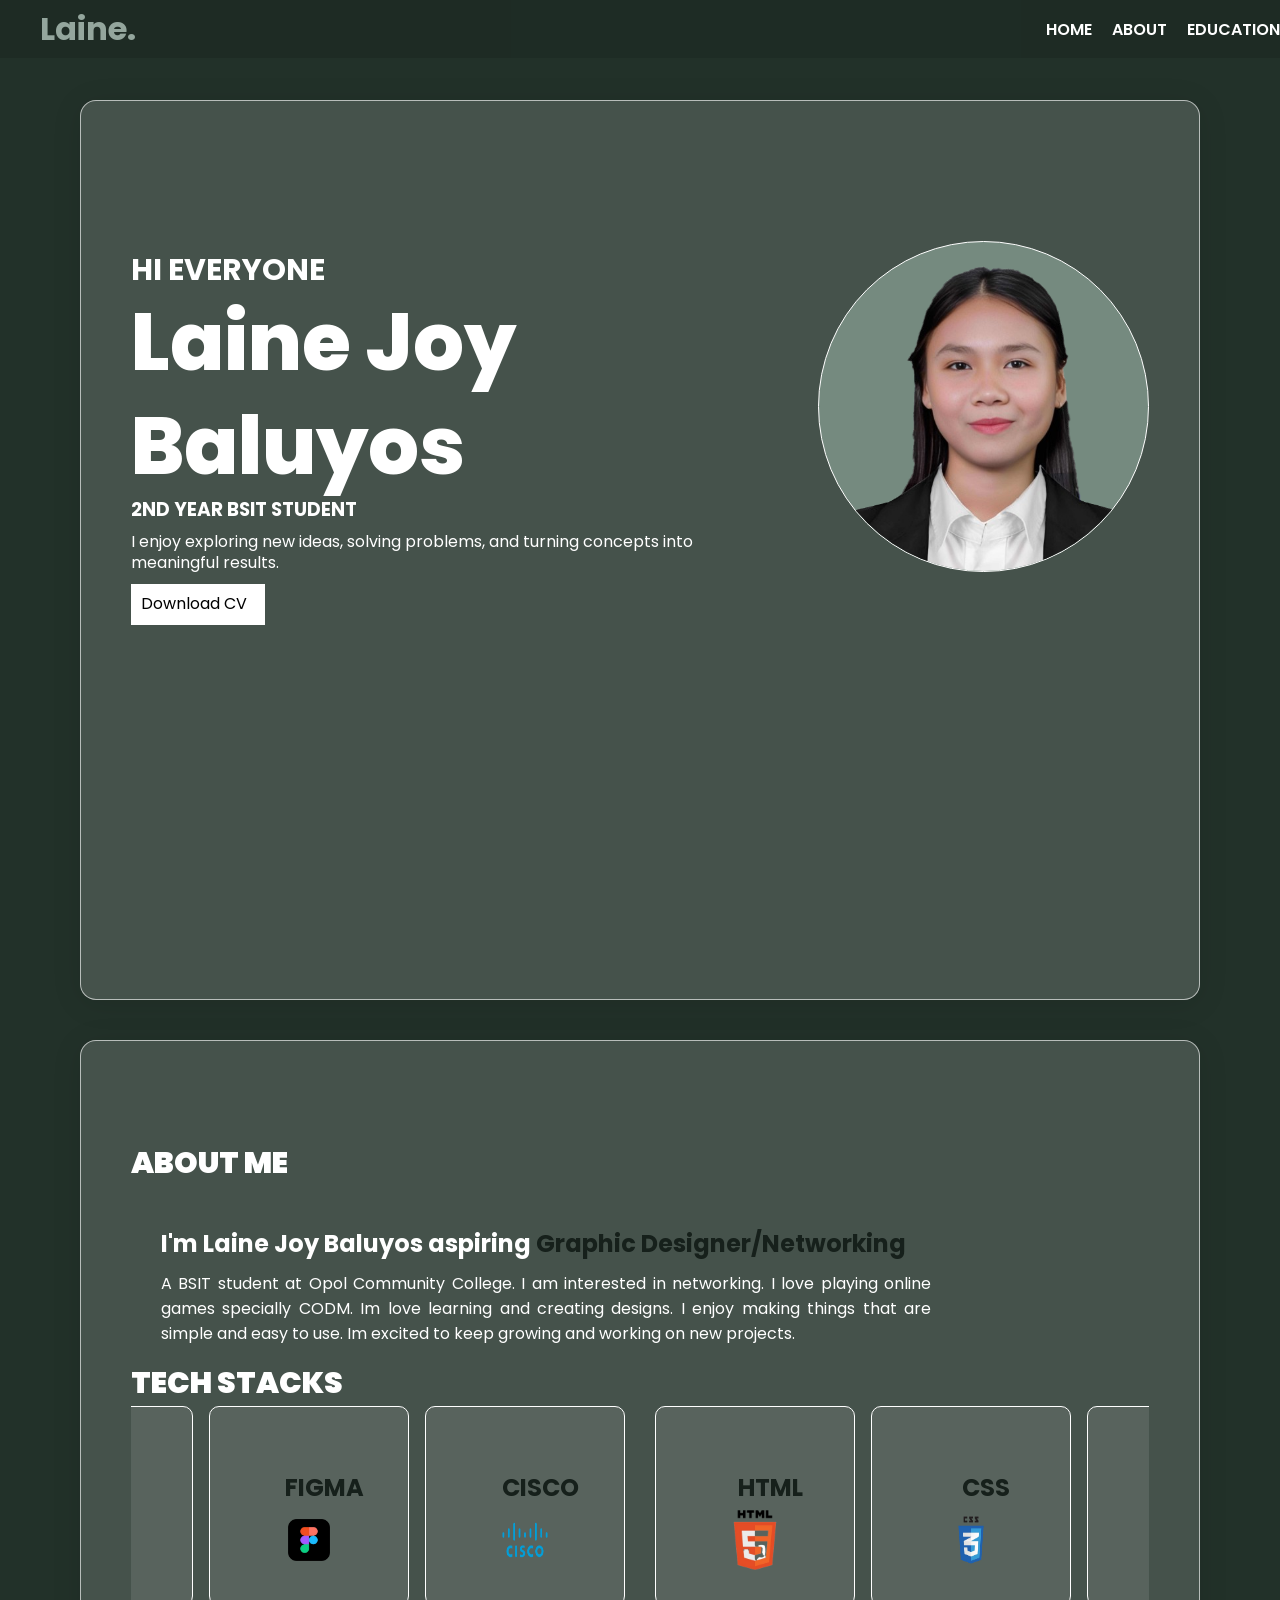
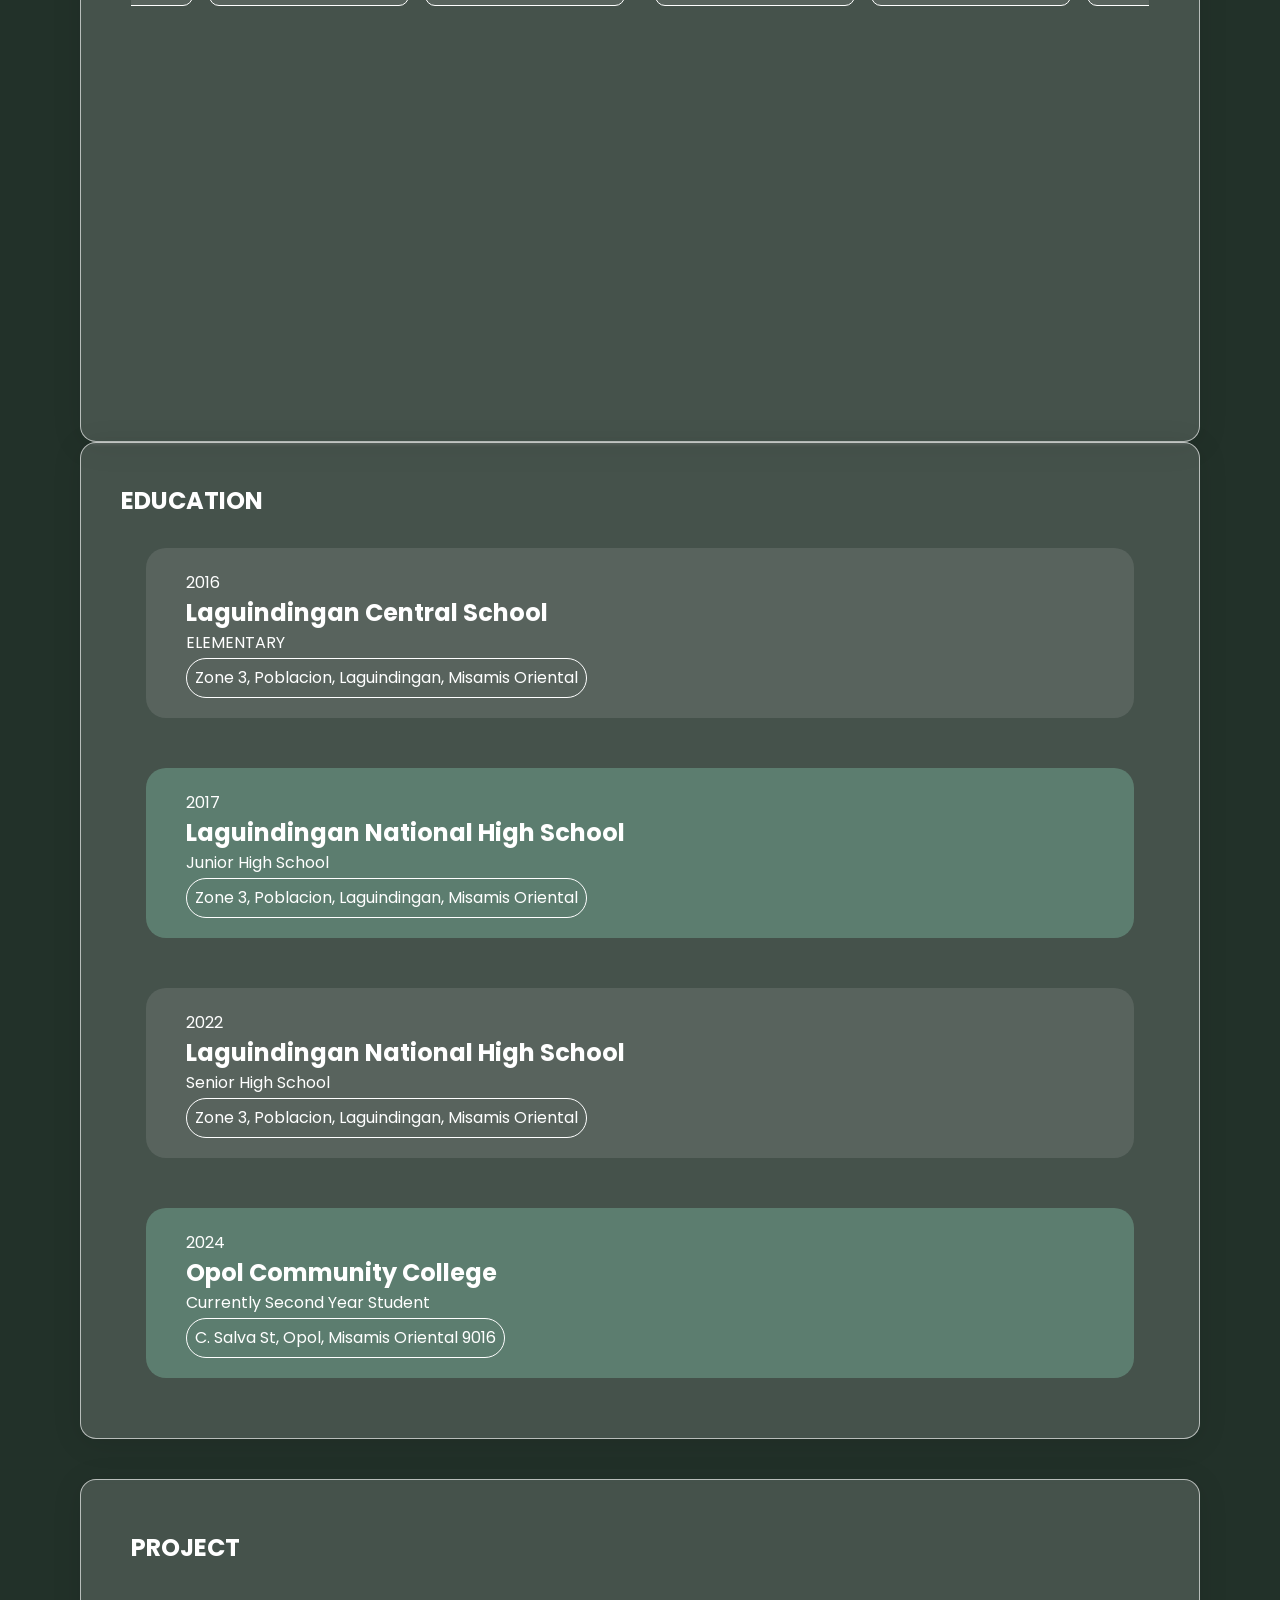
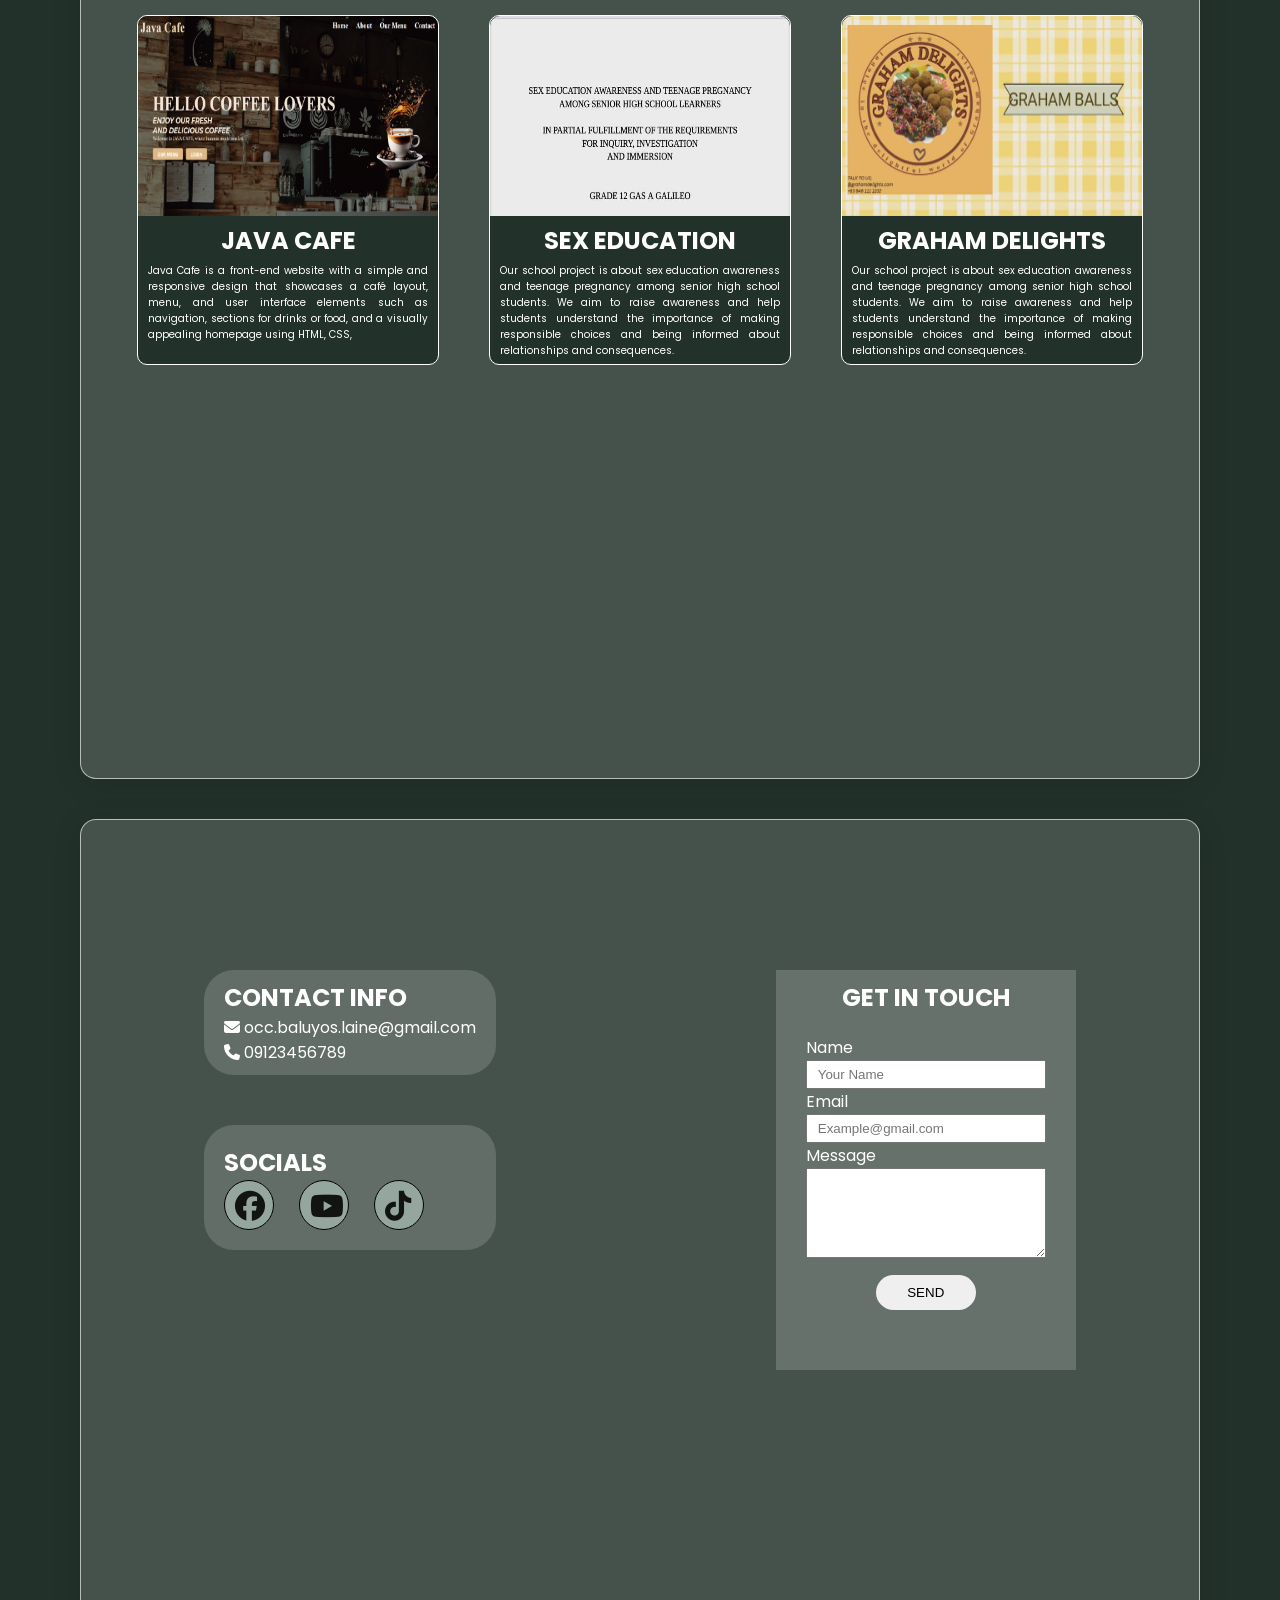
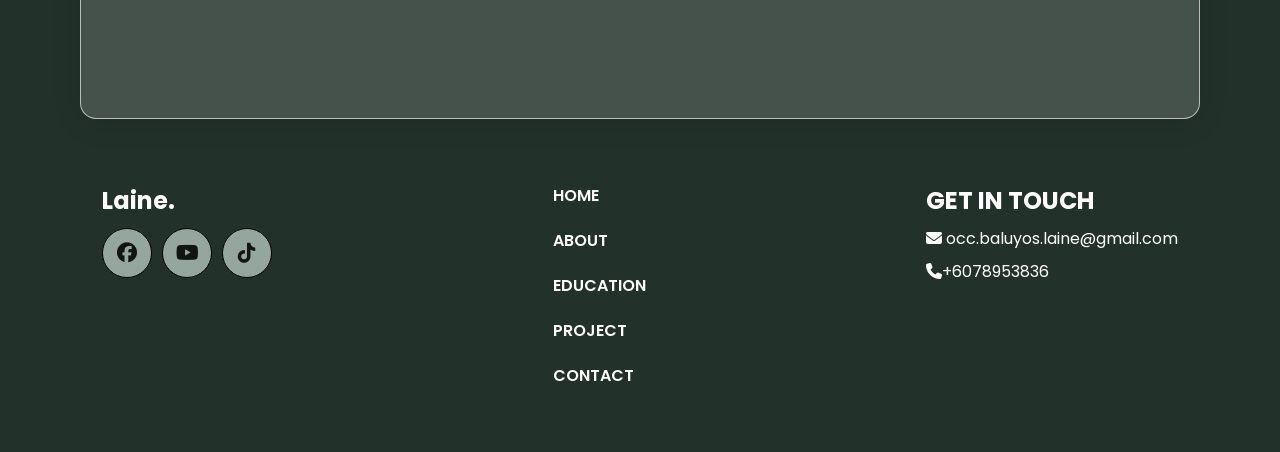
==== index.html @ b3f025a5 "Rename subport.html to index.html" ====
<!DOCTYPE html>
<html lang="en">
<head>
    <meta charset="UTF-8">
    <meta name="viewport" content="width=device-width, initial-scale=1.0">
    <title>Document</title>
    <link rel="stylesheet" href="style.css">
   <link href="https://fonts.googleapis.com/css2?family=Poppins:wght@300;400;600;700&display=swap" rel="stylesheet">
   <link rel="stylesheet" href="https://cdnjs.cloudflare.com/ajax/libs/font-awesome/6.5.0/css/all.min.css">
   <link rel="stylesheet" href="https://cdnjs.cloudflare.com/ajax/libs/font-awesome/6.5.0/css/all.min.css">
     

</head>
<body>
      <div class="header">
    <h1 id="title">Laine.</h1>

    <nav>
      <ul>
        <li><a href="#home">HOME</a></li>
        <li><a href="#about">ABOUT</a></li>
        <li><a href="#education">EDUCATION</a></li>
        <li><a href="#project">PROJECT</a></li>
        <li><a href="#contact">CONTACT</a></li>
      </ul>

      
    </nav>  
  </div>
  
  <div class="main-container">


  <section class="home" id="home">
    <div class="home-content">
        <h2>HI EVERYONE</h2>
        <h1>Laine Joy Baluyos</h1>
        <h3 class="txt-animation">2ND YEAR BSIT STUDENT</h3>
        <p> I enjoy exploring new ideas, solving problems, and turning
            concepts into meaningful results.</p>
        <a href="pdf/Purple and White Clean and Professional Resume.pdf" target="_blank" class="btn">Download CV</a>


       </div>

         <div class="home-img">
            <img src="img/a81e89c8-9b71-4500-9a32-134c6307f3d2-removebg-preview.png" style="max-width: 100%; height: auto;">
        </div> 
  </section>


  <div class="abt-educ">
    <section class="about" id="about">
    <div class="about-content">
        <h1>ABOUT ME</h1>
        <h2>I'm Laine Joy Baluyos aspiring <span>Graphic Designer/Networking</span></h2>
        <p> A BSIT student at Opol Community College. I am interested in networking. I love playing online games specially CODM. Im love learning and creating designs. I enjoy making things that are simple and easy to use. Im excited to keep growing and working on new projects.</p>
        
    </div>


    <div class="skill">
        <h1>TECH STACKS</h1>
    </div>

    <div class="shapes">
      <div class="group">
         <div class="rectangle">
        <h2>HTML</h2>
        <img src="img/download__6_-removebg-preview.png" alt="">
       </div>
        <div class="rectangle">
          <h2>CSS</h2>
          <img src="img/Download_CSS3_Logo_Vector_Online___Logowik-removebg-preview.png" alt="">
        </div>
        <div class="rectangle">
          <h2>FIGMA</h2>
          <img src="img/Download_Figma_Logo_Icon_Figma_App_Editable_Transparent_Background_Premium_Social_Media_Design_for_Digital_Download_-removebg-preview.png" alt="">
        </div>
        <div class="rectangle">
          <h2>CISCO</h2>
          <img src="img/Cisco_logo_2016-removebg-preview.png" alt="">
        </div>
      </div>

      <div aria-hidden class="group">
        <div class="rectangle">
        <h2>HTML</h2>
        <img src="img/download__6_-removebg-preview.png" alt="">
       </div>
        <div class="rectangle">
          <h2>CSS</h2>
          <img src="img/Download_CSS3_Logo_Vector_Online___Logowik-removebg-preview.png" alt="">
        </div>
        <div class="rectangle">
          <h2>FIGMA</h2>
        </div>
        <div class="rectangle">
          <h2>CISCO</h2>
          <img src="img/Cisco_logo_2016-removebg-preview.png" alt="">
        </div>
      </div>
    </div>
  </section>

  
  </div>

  <section class="education" id="education">
    <div class="educ-content">
      <h1>EDUCATION</h1>
    </div>

    <div class="school">
      <div class="school1">
         <p>2016</p>
         <h2>Laguindingan Central School</h2>
         <p> ELEMENTARY</p>
         <p class="box">Zone 3, Poblacion, Laguindingan, Misamis Oriental</p>
    </div>

    <div class="school2">
         <p>2017</p>
         <h2>Laguindingan National High School</h2>
         <p> Junior High School</p>
         <p class="box">Zone 3, Poblacion, Laguindingan, Misamis Oriental</p>
    </div>

    <div class="school3">
         <p>2022</p>
         <h2>Laguindingan National High School</h2>
         <p> Senior High School</p>
         <p class="box">Zone 3, Poblacion, Laguindingan, Misamis Oriental</p>
    </div>

    <div class="school4">
         <p>2024</p>
         <h2>Opol Community College</h2>
         <p> Currently Second Year Student</p>
         <p class="box">C. Salva St, Opol, Misamis Oriental 9016</p>
    </div>

    </div>

  
  </section>

  

    

  <section class="project" id="project">
    <div class="prj">
      <h1>PROJECT</h1>
    </div>
    <div class="prj-grp">
       <div class="proj-content">
        <img src="img/Screenshot 2026-04-15 213336.png" alt="">
        <h2>JAVA CAFE</h2>
        <p>Java Cafe is a front-end website with a simple and responsive design that showcases a café layout, menu, and user interface elements such as navigation, sections for drinks or food, and a visually appealing homepage using HTML, CSS,</p>
       </div>
       <div class="proj-content">
       <img src="img/677040328_4208820999368461_3692528808752084667_n (1).jpg" alt="">
       <h2>SEX EDUCATION</h2>
       <p>Our school project is about sex education awareness and teenage pregnancy among senior high school students. We aim to raise awareness and help students understand the importance of making responsible choices and being informed about relationships and consequences.</p>
       </div>
       <div class="proj-content">
       <img src="img/677257130_948009807965071_2210621457412677955_n (1).jpg" alt="">
       <h2>GRAHAM DELIGHTS</h2>
       <p>Our school project is about sex education awareness and teenage pregnancy among senior high school students. We aim to raise awareness and help students understand the importance of making responsible choices and being informed about relationships and consequences.</p>
       </div>
    </div>
   
  </section>


 <section class="contact" id="contact">
  
  <div class="container1">
    
    <div class="cinfo1">
    <h1>CONTACT INFO</h1>

    <p><i class="fa-solid fa-envelope"></i> occ.baluyos.laine@gmail.com</p>
    <p><i class="fa-solid fa-phone"></i> 09123456789</p>
    
  </div>

  <div class="cinfo2">
  <h1>SOCIALS</h1>

  <div class="social-icons">

    <a href="https://www.facebook.com/groups/itphil/permalink/1908321626498650/">
      <i class="fa-brands fa-facebook"></i>
    </a>

    <a href="https://www.youtube.com/yourchannel" target="_blank">
      <i class="fa-brands fa-youtube"></i>
    </a>

    <a href="https://www.tiktok.com/@im_barad?_r=1&_t=ZS-962yagf6Fhx&fbclid=IwY2xjawRj2y5leHRuA2FlbQIxMABicmlkETE0cjhrajNPV1o3dXdLaGNIc3J0YwZhcHBfaWQQMjIyMDM5MTc4ODIwMDg5MgABHpnirTs64Y6oHmYj37-8uA-YoMBtXsv0I8xN5gkXz0j4N6v9cuD-PPZlrwDb_aem_nGgSSM_wfEmQYe7vf9GDfA" target="_blank">
      <i class="fa-brands fa-tiktok"></i>
    </a>

  </div>
</div>
  </div>
  

    <div class="container">
      <h1>GET IN TOUCH</h1>

    <form>
      <label for="name">Name</label>
      <input type="text" id="name" name="name" placeholder="Your Name" >

      <label for="email">Email</label>
      <input type="email" id="email" name="email" placeholder="Example@gmail.com" required>

      <label for="message">Message</label>
      <textarea name="message" id="message"></textarea>
  </form>

   <button type="submit">SEND</button>
   </div>

     
</section>
</div>  

<section class="footer">
  <div class="f-left">
    <h1>Laine.</h1>
    <div class="f-icons">

    <a href="https://www.facebook.com/groups/itphil/permalink/1908321626498650/">
      <i class="fa-brands fa-facebook"></i>
    </a>

    <a href="https://www.youtube.com/yourchannel" target="_blank">
      <i class="fa-brands fa-youtube"></i>
    </a>

    <a href="https://www.tiktok.com/@im_barad?_r=1&_t=ZS-962yagf6Fhx&fbclid=IwY2xjawRj2y5leHRuA2FlbQIxMABicmlkETE0cjhrajNPV1o3dXdLaGNIc3J0YwZhcHBfaWQQMjIyMDM5MTc4ODIwMDg5MgABHpnirTs64Y6oHmYj37-8uA-YoMBtXsv0I8xN5gkXz0j4N6v9cuD-PPZlrwDb_aem_nGgSSM_wfEmQYe7vf9GDfA" target="_blank">
      <i class="fa-brands fa-tiktok"></i>
    </a>
  </div>
  </div>

  <div class="f-center">
     <nav>
      <ul>
        <li><a href="#home">HOME</a></li>
        <li><a href="#about">ABOUT</a></li>
        <li><a href="#education">EDUCATION</a></li>
        <li><a href="#project">PROJECT</a></li>
        <li><a href="#contact">CONTACT</a></li>
      </ul
    </nav>  
  </div>

  <div class="right">
    <h1>GET IN TOUCH</h1>
    <p><i class="fa-solid fa-envelope"></i> occ.baluyos.laine@gmail.com</p>
    <p><i class="fa-solid fa-phone"></i>+6078953836</p>
    

  </div>
</section>

</body>
---- style.css ----
*{
    box-sizing: border-box;
    padding: 0;
    margin: 0;
    
}

html{
  scroll-behavior: smooth;
}
@keyframes fadeup{
    from{
        opacity: 0;
        transform: translateY(40px) scale(0.5);
    }
    to{
        opacity: 1;
        transform: translateY(0) scale(1) ;
    }
}

body{
   background-color: #223129;
   background-attachment: fixed;
   font-family: 'Poppins', sans-serif;
}
section{
    min-height: 100vh;
     animation: fadeup 1s linear;
    animation-timeline: view();
    animation-range: entry 0% cover 40%;
}
.main-container{ 
  max-width: 1200px; 
  margin: 0 auto; 
  padding: 0px 40px; 
  margin-top: 100px;
}


.header{
    display: flex;
    justify-content: space-between;
    align-items: center;
    padding: 5px 40px;
    position: fixed;
    top: 0;
    gap: 910px;
    background-color: rgba(0, 0, 0, 0.108);
    left: 0;
    z-index: 999;
}

.header h1{
    color: #94A69D;
}
nav{
    display: flex;
    align-items: center;
}

nav ul{
    display: flex;
    gap: 20px;
    list-style: none;   
    
}

nav ul li a{
    text-decoration: none;
    color: white;
    font-weight: 600;
}
nav ul li a:hover{
    text-decoration: underline;
}

/* HOME SECTION */
.home{
    display: flex;
    justify-content: space-between;
    gap: 80px;
    background: rgba(255, 255, 255, 0.16); 
    border-radius: 16px; 
    box-shadow: 0 4px 30px rgba(0, 0, 0, 0.1); 
    backdrop-filter: blur(2.1px); 
   -webkit-backdrop-filter: blur(2.1px); 
    border: 1px solid rgba(255, 255, 255, 0.62);
    padding: 50px ;
}
.rsm{
    display: flex;
    flex-direction: row;
}

.home-content{
    line-height: 1.3;
    padding-top: 100px;
    display: flex;
    flex-direction: column;
    
}

.home-content h2{
    color: white;
    font-size: 30px;
}

.home-content h1{
    color: white;
    font-size: 80px;
    font-weight: 800;
}

.home-content p{
    color:white;
    margin-top: 10px;
}
.home-content  h3{
    color: white;
}
.btn{
    background: white;
    padding: 10px 10px;
    list-style: none;
    text-decoration: none;
    color: black; 
    width: 22%;
    margin-top: 10px;
}
.btn:hover{
    background-color: #758A7F;
    color: white;
    transition: 0.3s;
    cursor: pointer;
}



.home-img img{
    width: 400px;
    height: 400px;
    object-fit: cover;
    border: 1px solid white;
    border-radius: 100%;
    background-color: #758A7F;
    margin-top: 90px;
}
.home-content h3{
   color: white;
  white-space: nowrap;
  overflow: hidden;
  animation: typing 2s steps(30) infinite alternate-reverse;
}

@keyframes typing {
  from {
    width: 1ch; /* starts at "2" */
  }
  to {
    width: 25ch; /* full text */
  }
}

/*ABOUT SECTION*/
.abt-educ{
    background: rgba(255, 255, 255, 0.16); 
    border-radius: 16px; 
    box-shadow: 0 4px 30px rgba(0, 0, 0, 0.1); 
    backdrop-filter: blur(2.1px); 
   -webkit-backdrop-filter: blur(2.1px); 
    border: 1px solid rgba(255, 255, 255, 0.62);
    padding: 50px ;
    margin-top: 40px;

}
.about{
    padding-top: 50px;  
}
.about-content{
    max-width: 800px;
}
.about-content span{
    color: #16201B;
}
.about h1{
    color: white;
    font-size: 30px;
    font-weight: 900;
}
.about h2{
    color: white;
    padding-left: 30px;
    padding-top: 40px;
}
.about p{
    color:  white;
    padding-left: 30px;
    padding-top: 10px;
    text-align: justify;
}

/* skills*/
.skill{
    margin-top: 15px;

}
.skill h3{
    color: white;
    padding-top: 100px;
    
}
.shapes{
    display: flex;
    gap: 30px;
    justify-content: center;
    overflow-x: auto;
}
.shapes::-webkit-scrollbar{
    display: none;
}

.group{
    display: flex;
    align-items: center;
    justify-content: center;
    gap: 1em;
    animation: scroll 5s infinite linear; 
}
.rectangle{
    width: 200px;
    height: 200px;
    align-content: center;
    text-align: center;
    background: rgba(255,255,255,0.1);
    border-radius: 10px;
    border: 1px solid white;
}
@keyframes scroll{
from{translate: 0;}
  to{translate: -100%;}
}
.rectangle img{
    width: 70px;
    height: 70px;
    align-items: center;
}
.rectangle h2{
    color:  #16201B;
}
/*EDUCATION SECTION*/
.education{
     background: rgba(255, 255, 255, 0.16); 
    border-radius: 16px; 
    box-shadow: 0 4px 30px rgba(0, 0, 0, 0.1); 
    backdrop-filter: blur(2.1px); 
   -webkit-backdrop-filter: blur(2.1px); 
    border: 1px solid rgba(255, 255, 255, 0.62);
    padding: 40px;
   
}
.educ-content {
    color: white;
}
.school1{
    background: rgba(255,255,255,0.1);
    margin-top: 30px;
    padding: 20px 40px;
    border-radius: 20px;
}
.box{
 border: 1px solid white;
 padding: 4px 8px;  
 border-radius: 20px;
  display: inline-block;  
}
.school2{
    background: rgba(117, 170, 147, 0.5);
    margin-top: 50px;
    padding: 20px 40px;
    border-radius: 20px;
}
.school3{
    background: rgba(255,255,255,0.1);
    margin-top: 50px;
    padding: 20px 40px;
    border-radius: 20px;
}
.school4{
    background: rgba(117, 170, 147, 0.5);
    margin-top: 50px;
    padding: 20px 40px;
    border-radius: 20px;
}
.school{
    margin: 20px 25px;
    border-radius: 20px;
    line-height: 30px;
    color: white;
}



/* PROJECT CONTENT*/
.project{
    color: white;
    background: rgba(255, 255, 255, 0.16); 
    border-radius: 16px; 
    box-shadow: 0 4px 30px rgba(0, 0, 0, 0.1); 
    backdrop-filter: blur(2.1px); 
   -webkit-backdrop-filter: blur(2.1px); 
    border: 1px solid rgba(255, 255, 255, 0.62);
    margin-top: 40px;
}
.prj{
    padding-left: 50px;
    padding-top: 50px;
}
.proj-content img{
    width: 300px;
    height: 200px;
    border-radius: 10px 10px 0 0;
    
}
.proj-content{
    border: 1px solid white;
    background-color: #223129;
    border-radius: 10px
    
} 
.proj-content p{
    font-size: 10px;
    text-align: center;
    text-align: justify;
    padding: 5px 10px;
}
.prj-grp{
    display: flex;
    justify-content: center;
    gap: 50px;
    padding-top: 50px;   
    margin: 0px 60px;
    text-align: center;
    
}



/* CONTACT SECTION*/
.contact{
    padding-top: 150px;
    color: white;
    display: flex;
    gap: 25%;
    justify-content: center;
    background: rgba(255, 255, 255, 0.16); 
    border-radius: 16px; 
    box-shadow: 0 4px 30px rgba(0, 0, 0, 0.1); 
    backdrop-filter: blur(2.1px); 
   -webkit-backdrop-filter: blur(2.1px); 
    border: 1px solid rgba(255, 255, 255, 0.62);
    margin-top: 40px;
}
.container{
    padding: 10px 30px;
    width: 300px;
    height: 400px;
    background: rgba(255, 255, 255, 0.186);
    
}
.container h1{
    margin-bottom: 20px;
    text-align: center;
}
input{
    padding: 5px 10px;
    display: flex;
    width: 100%;  
    outline: none; 
}
textarea{
    width: 100%;
    height: 90px;
    outline: none;
}
button{
   margin: 10px 70px;
   padding: 10px 10px;
   width: 100px;
   border-radius: 40px;
   outline: none;
   border: none;
}
.social-icons{
    display: flex;
    gap: 25px;
    font-size: 30px;     
}
.cinfo2{
    margin-top: 50px; 
    color: white;
    padding: 20px 20px;
    border-radius: 30px;
    background:  rgba(255, 255, 255, 0.16); 
}
.cinfo1{
    padding: 10px 20px;
    color: white;
    border-radius: 30px;
    background:  rgba(255, 255, 255, 0.16); 
}
.fa-brands{
    background-color: #94A69D;
    width: 50px;
    height: 50px;
    padding: 10px 10px;
    border-radius: 50px;
    border: 1px solid black;
    color: rgb(18, 20, 18);
}
.fa-brands:hover{
    background-color: white;
}


/* footer section*/

.footer {
    display: flex;
    flex-direction: row;         
    justify-content: space-between;
    align-items: flex-start;      
    padding: 5% 8%;
    gap: 20px;
    color: white;
    min-height: auto; 
}

.f-left {
    display: flex;
    flex-direction: column;      
    gap: 10px;
}

.f-icons {
    display: flex;
    flex-direction: row;
    gap: 10px;
}

.f-center {
    display: flex;
    flex-direction: column;
}

.f-center nav ul {
    list-style: none;
    padding: 0;
    margin: 0;
    display: flex;
    flex-direction: column;      
}
.right {
    display: flex;
    flex-direction: column;    
    gap: 8px;
}
.footer .fa-brands {
    background-color: #94A69D; 
    display: flex;
    align-items: center;
    justify-content: center;
    font-size: 20px;
    text-decoration: none;
}

.footer .fa-brands:hover {
    background-color: white;
}
.footer .f-icons a {
    text-decoration: none;
}
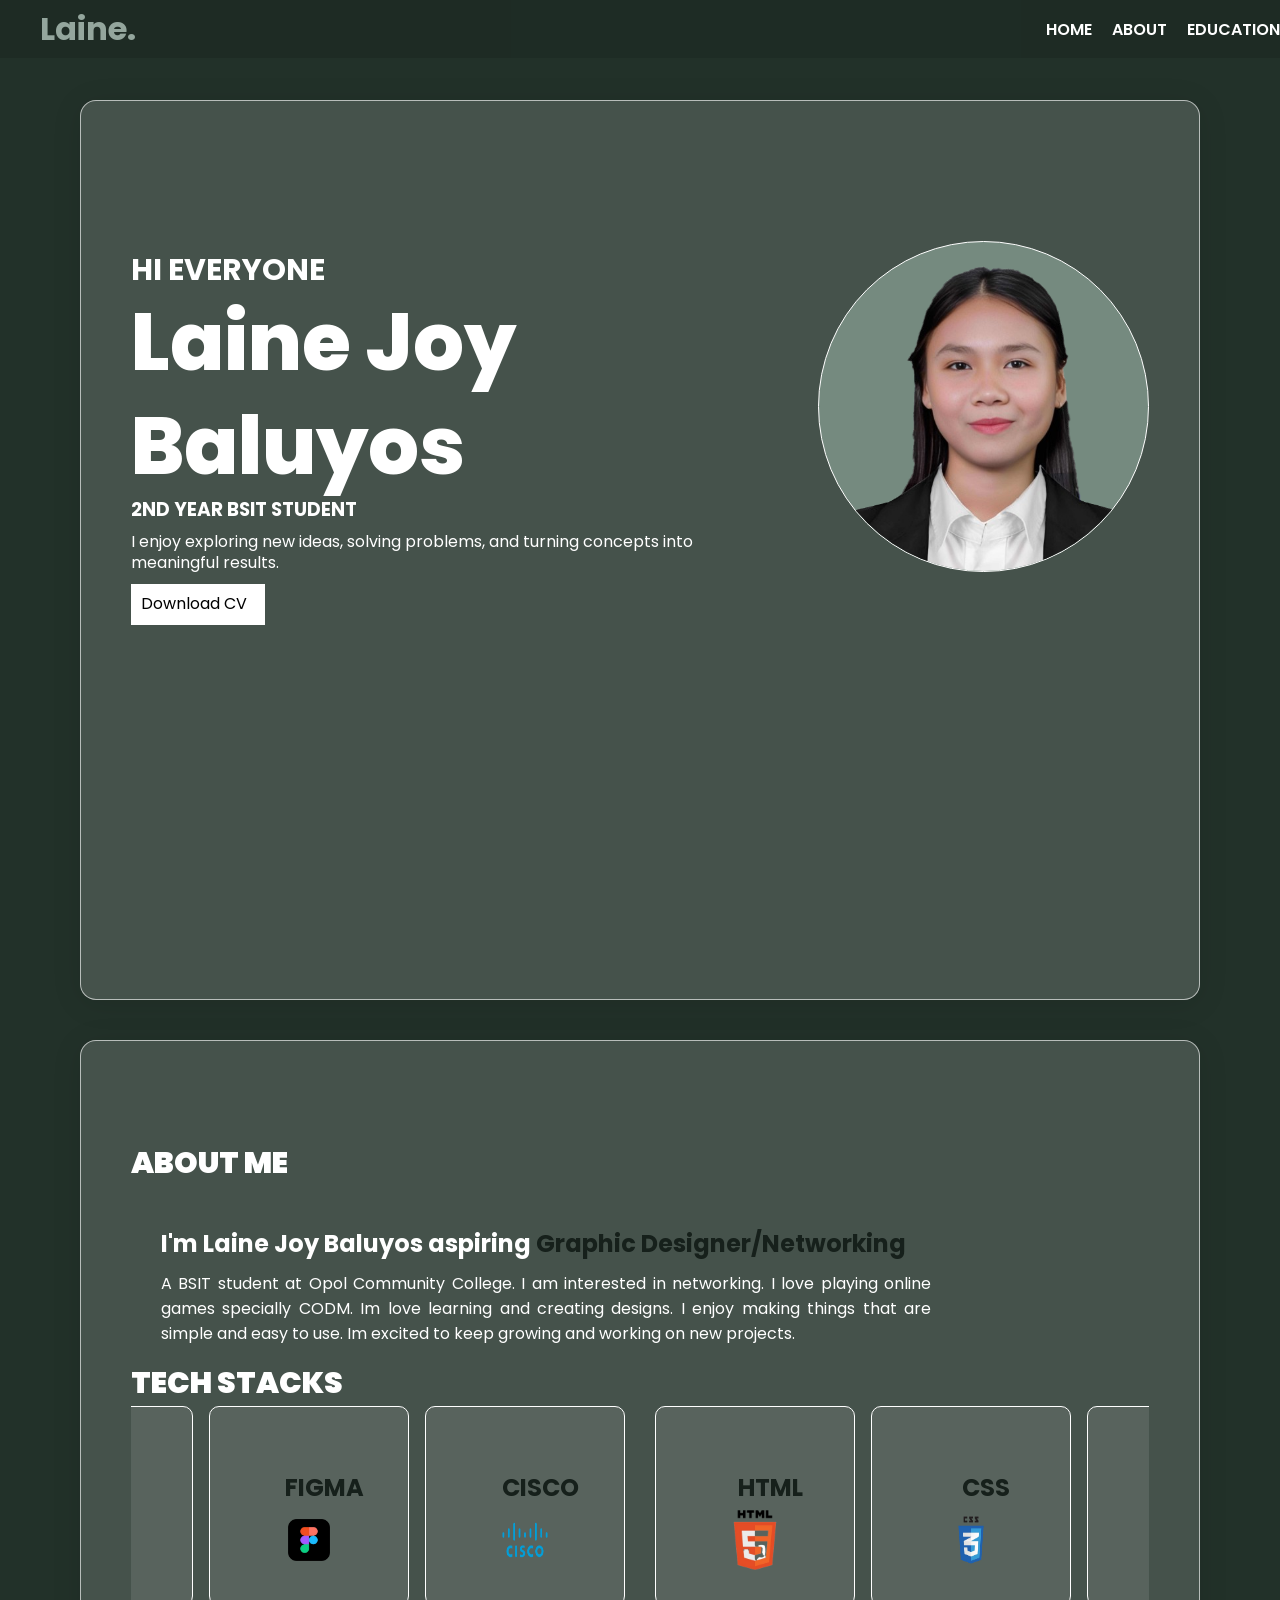
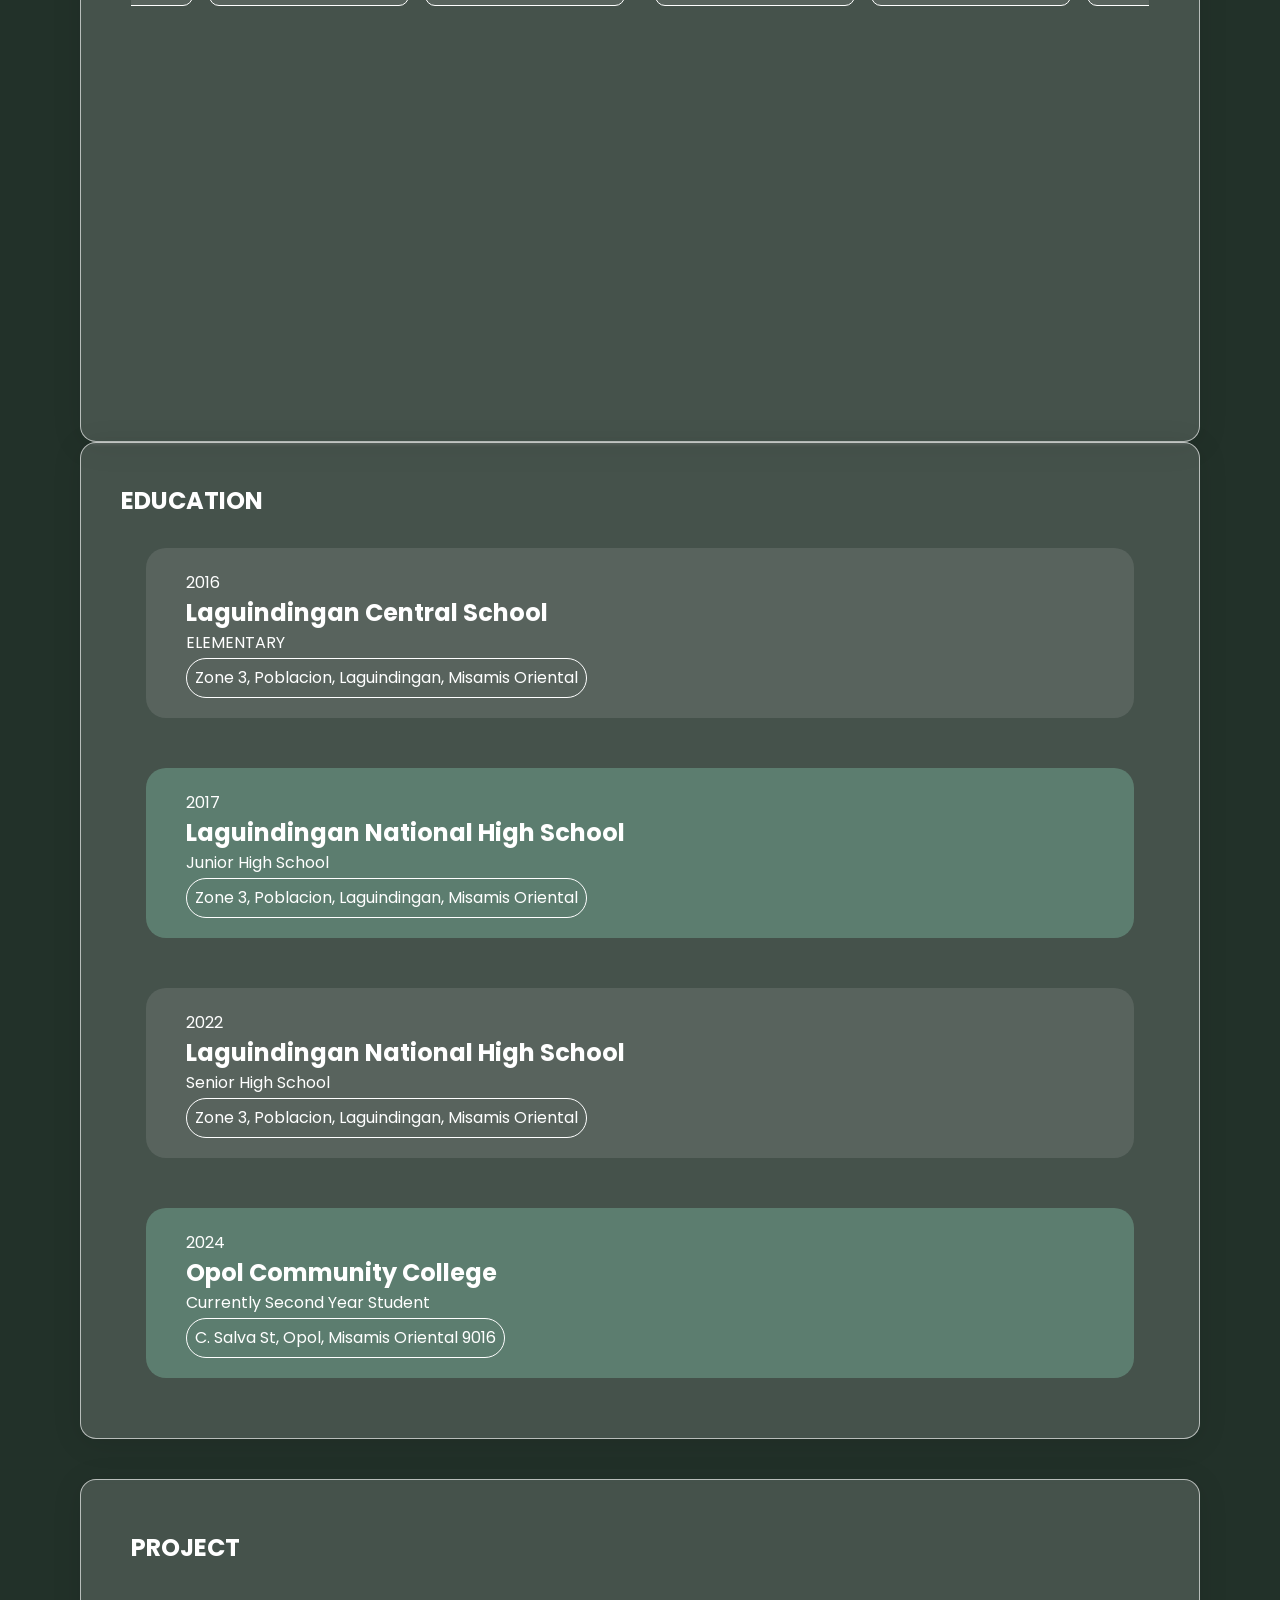
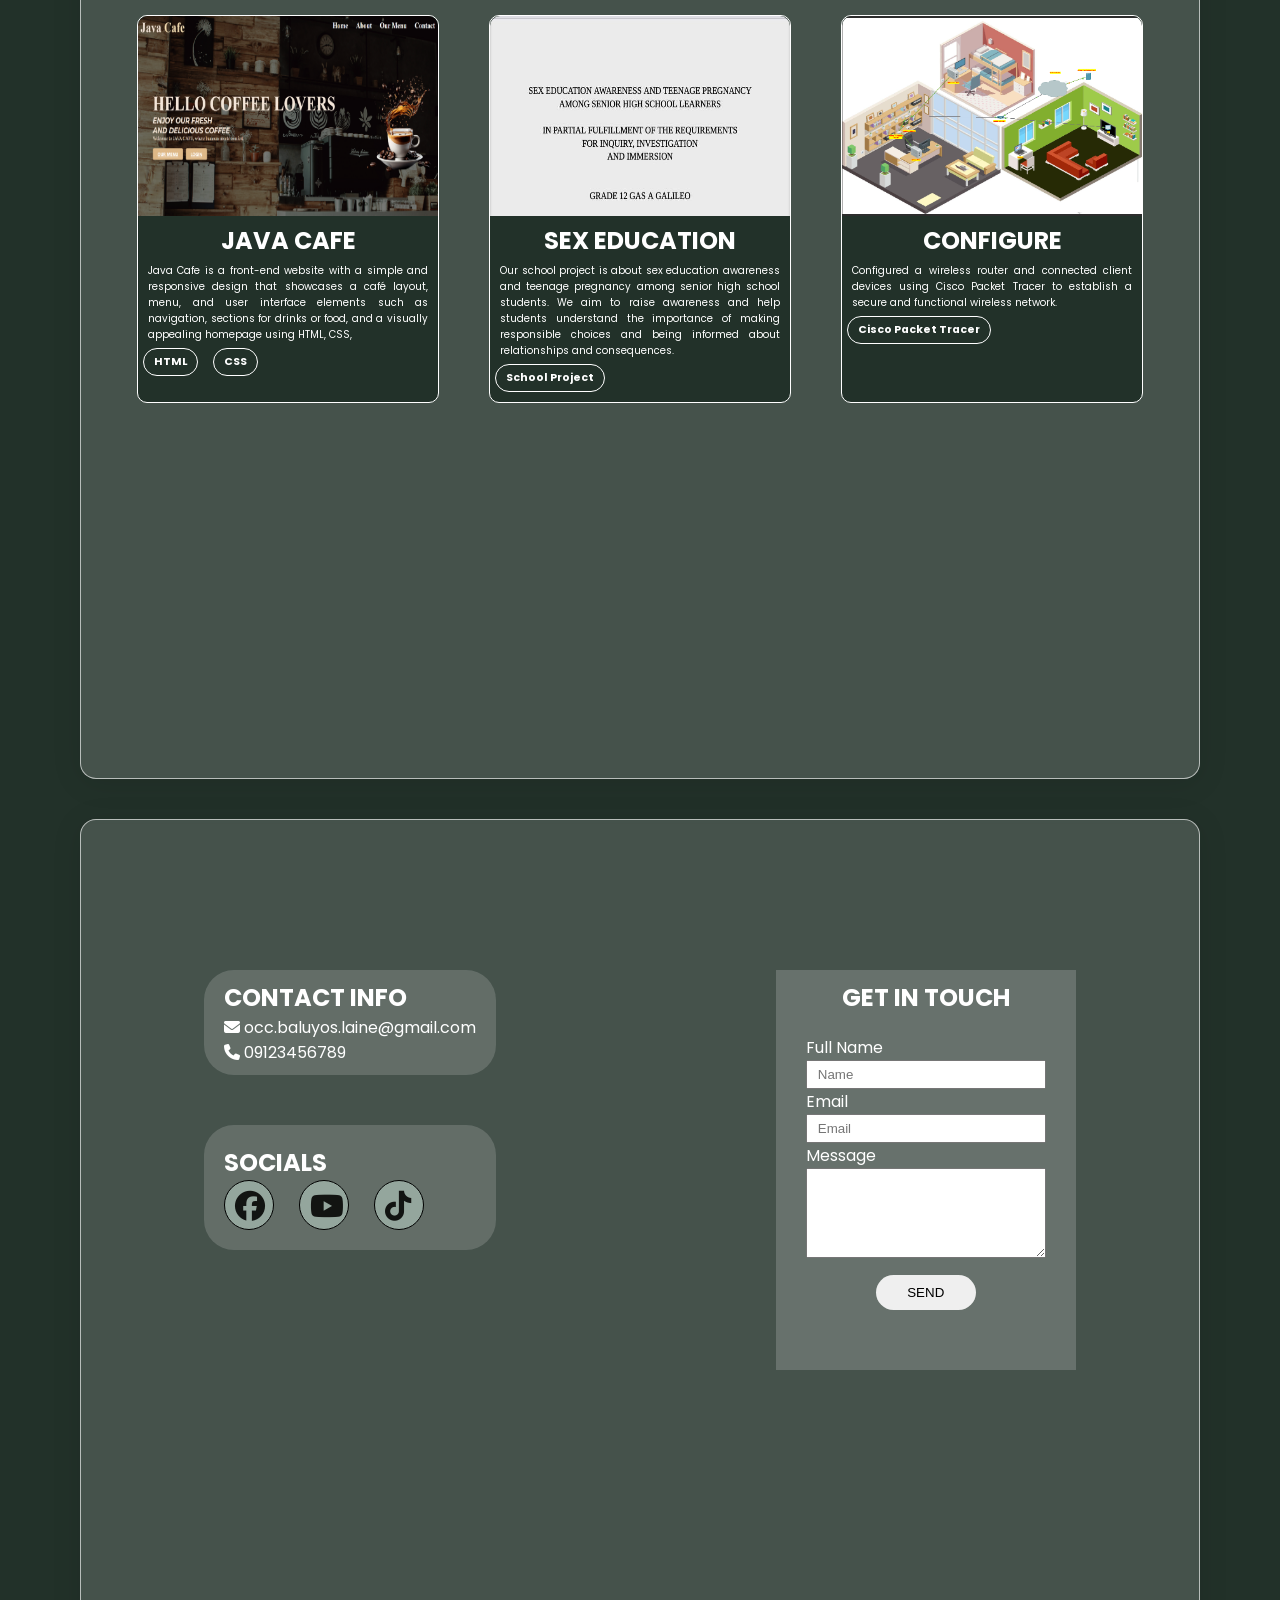
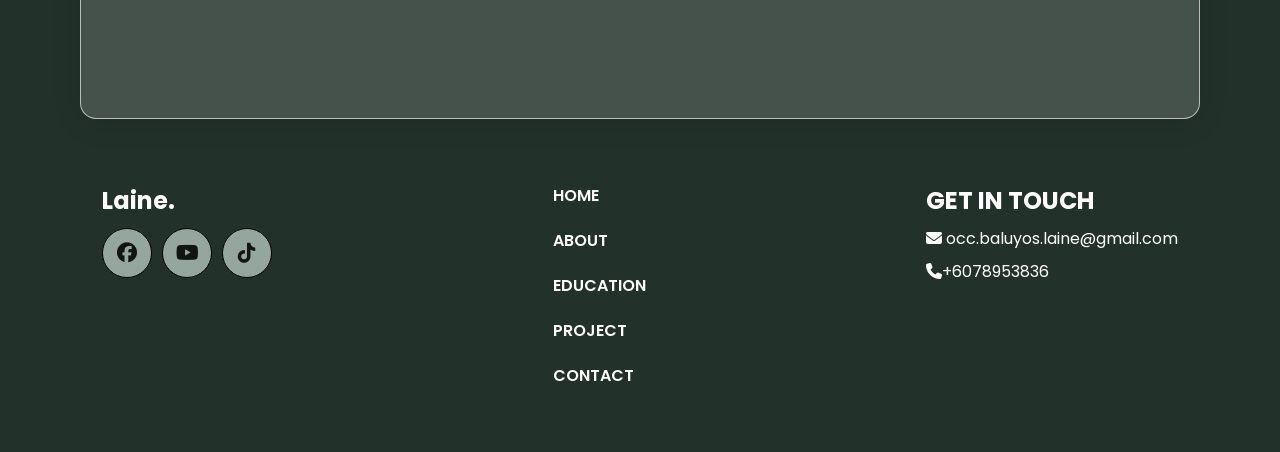
==== commit 11eea9c3: "Update index.html" ====
--- a/index.html
+++ b/index.html
@@ -5,6 +5,7 @@
     <meta name="viewport" content="width=device-width, initial-scale=1.0">
     <title>Document</title>
     <link rel="stylesheet" href="style.css">
+    
    <link href="https://fonts.googleapis.com/css2?family=Poppins:wght@300;400;600;700&display=swap" rel="stylesheet">
    <link rel="stylesheet" href="https://cdnjs.cloudflare.com/ajax/libs/font-awesome/6.5.0/css/all.min.css">
    <link rel="stylesheet" href="https://cdnjs.cloudflare.com/ajax/libs/font-awesome/6.5.0/css/all.min.css">
@@ -12,7 +13,7 @@
 
 </head>
 <body>
-      <div class="header">
+    <div class="header">
     <h1 id="title">Laine.</h1>
 
     <nav>
@@ -158,16 +159,24 @@
         <img src="img/Screenshot 2026-04-15 213336.png" alt="">
         <h2>JAVA CAFE</h2>
         <p>Java Cafe is a front-end website with a simple and responsive design that showcases a café layout, menu, and user interface elements such as navigation, sections for drinks or food, and a visually appealing homepage using HTML, CSS,</p>
-       </div>
+        <div class="lang">
+          <h6>HTML</h6>
+        <h6>CSS</h6>
+        </div>
+        
+      </div>
        <div class="proj-content">
        <img src="img/677040328_4208820999368461_3692528808752084667_n (1).jpg" alt="">
        <h2>SEX EDUCATION</h2>
-       <p>Our school project is about sex education awareness and teenage pregnancy among senior high school students. We aim to raise awareness and help students understand the importance of making responsible choices and being informed about relationships and consequences.</p>
+       <p>Our school project is about sex education awareness and teenage pregnancy among senior high school students. We aim to raise awareness and help students understand the importance of making responsible choices and being informed about relationships and consequences.
+        <div class="lang"><h6>School Project</h6></div>
+       </p>
        </div>
        <div class="proj-content">
-       <img src="img/677257130_948009807965071_2210621457412677955_n (1).jpg" alt="">
-       <h2>GRAHAM DELIGHTS</h2>
-       <p>Our school project is about sex education awareness and teenage pregnancy among senior high school students. We aim to raise awareness and help students understand the importance of making responsible choices and being informed about relationships and consequences.</p>
+       <img src="img/Screenshot 2026-05-12 165607.png" alt="">
+       <h2>CONFIGURE</h2>
+       <p>Configured a wireless router and connected client devices using Cisco Packet Tracer to establish a secure and functional wireless network.</p>
+       <div class="lang"><h6>Cisco Packet Tracer</h6></div>
        </div>
     </div>
    
@@ -212,11 +221,11 @@
       <h1>GET IN TOUCH</h1>
 
     <form>
-      <label for="name">Name</label>
-      <input type="text" id="name" name="name" placeholder="Your Name" >
+      <label for="name">Full Name</label>
+      <input type="text" id="name" name="name" placeholder="Name" >
 
       <label for="email">Email</label>
-      <input type="email" id="email" name="email" placeholder="Example@gmail.com" required>
+      <input type="email" id="email" name="email" placeholder="Email" required>
 
       <label for="message">Message</label>
       <textarea name="message" id="message"></textarea>
--- a/style.css
+++ b/style.css
@@ -129,7 +129,7 @@
     margin-top: 10px;
 }
 .btn:hover{
-    background-color: #758A7F;
+    background-color: #385144;
     color: white;
     transition: 0.3s;
     cursor: pointer;
@@ -343,6 +343,18 @@
     text-align: center;
     
 }
+h6{
+    border: 1px solid white;
+    display: inline-block;
+    padding: 5px 10px;
+    border-radius: 15px;
+    margin-left: 5px;
+}
+.lang{
+    display: flex;
+    gap: 10px;
+  
+}
 
 
 
@@ -391,6 +403,12 @@
    outline: none;
    border: none;
 }
+button:hover{
+    background-color: #385144;
+    transition: 0.3s;
+    color: white;
+
+}
 .social-icons{
     display: flex;
     gap: 25px;
@@ -481,3 +499,5 @@
     text-decoration: none;
 }
 
+
+
